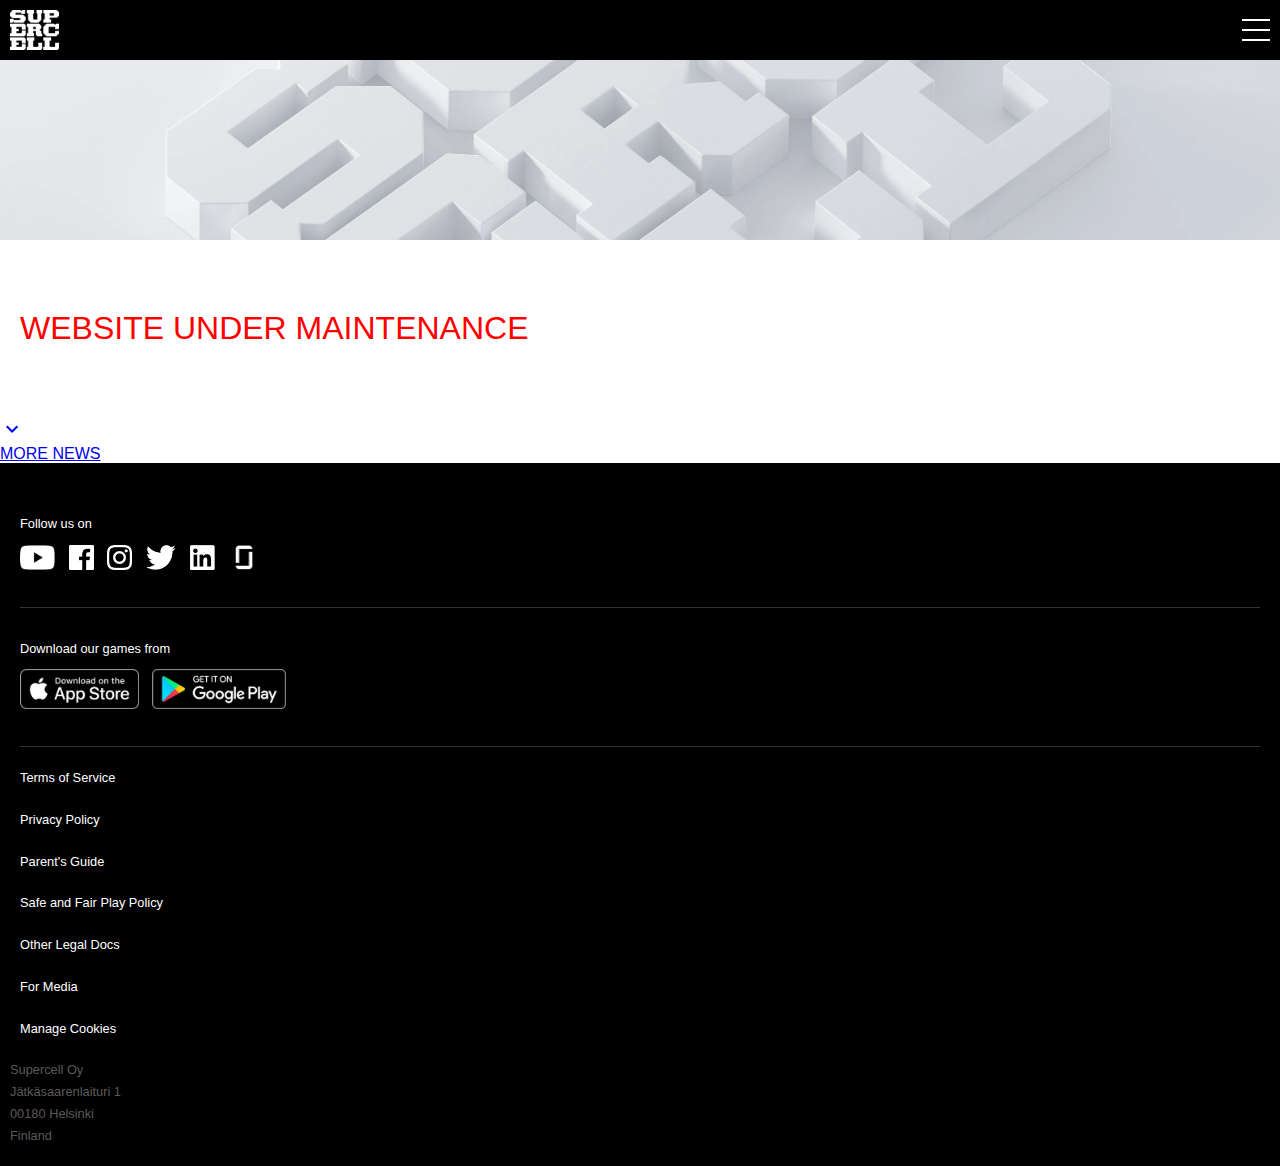
==== arquivos/paginas/champions.html @ 8607adfc "fazendo nova pagina" ====
<!DOCTYPE html>
<html lang="en">
<head>
    <meta charset="UTF-8">
    <meta name="viewport" content="width=device-width, initial-scale=1.0">
    <title>Congrats to the New World Champions! x Supercell</title>
    <link rel="stylesheet" href="../champions.css">
    <link rel="stylesheet" href="../style-header.css">
    <link rel="stylesheet" href="../style-footer.css">
    <link rel="stylesheet" href="https://fonts.googleapis.com/icon?family=Material+Icons">
</head>
<body>
    <section id="section-header">
        <header>
            <nav>
                <img src="../imagens/supercell_logo.webp" alt="supercell">
                <div id="mobile-menu" onclick="AbrirMenu()">
                    <div></div>
                    <div></div>
                    <div></div>
                </div>
                <div id="close" onclick="FecharMenu()">
                    <i class="material-icons" style="color: white;">close</i>
                </div>
                <!-- <img src="arquivos/imagens/button.png" alt="menu"> -->
            </nav>
            <div id="mobile-menu-open">
                <div>
                    <ul id="menu-list">
                        <li>Games</li>
                        <li>Careers</li>
                        <li>Support</li>
                        <li>About Us</li>
                        <li>Search</li>
                    </ul>
                    <ul id="menu-footer">
                        <li>
                            <div>
                                <a href="#">
                                    <svg role="img" width="120" height="30" viewBox="0 0 120 50" fill="none" xmlns="http://www.w3.org/2000/svg"><path d="M5.69428 11.5989L0 50H101.125C107.925 50 113.678 44.9757 114.594 38.2381L117.695 15.4235C118.804 7.26389 112.461 0 104.226 0H19.14C12.403 0 6.68246 4.93479 5.69428 11.5989Z" fill="#878787"></path><path d="M29.7917 33.3919C28.559 33.3919 27.4132 32.6628 26.3542 31.2044C25.9896 30.701 25.6944 30.1367 25.4687 29.5117L28.4375 28.7305C28.8715 29.5117 29.3142 30.0499 29.7656 30.3451H33.6979C33.75 30.3451 33.9236 30.1975 34.2187 29.9023C34.5139 29.6072 34.6615 29.4336 34.6615 29.3815V27.8971C34.6615 27.8103 34.6354 27.7582 34.5833 27.7409L27.9948 25.9701C27.3003 25.7791 26.7622 25.3971 26.3802 24.8242C26.0156 24.2513 25.8333 23.6263 25.8333 22.9492V21.5951C25.8333 21.2131 25.8681 20.8919 25.9375 20.6315C26.0069 20.3711 26.1545 20.0846 26.3802 19.7721C26.5712 19.4944 26.8403 19.1819 27.1875 18.8346C27.5347 18.4874 27.8385 18.227 28.099 18.0534C28.4115 17.8277 28.6979 17.6801 28.9583 17.6107C29.2187 17.5412 29.5399 17.5065 29.9219 17.5065H33.5677C34.2795 17.5065 34.9306 17.7322 35.5208 18.1836C36.1111 18.6176 36.6059 19.1211 37.0052 19.694C37.3872 20.2322 37.6823 20.7964 37.8906 21.3867L34.9219 22.168C34.4878 21.3867 34.0451 20.8485 33.5937 20.5534H29.974C29.9219 20.5534 29.7483 20.701 29.4531 20.9961C29.158 21.2912 29.0104 21.4648 29.0104 21.5169V22.8451C29.0104 22.8971 29.0191 22.9405 29.0365 22.9753C29.0538 22.9926 29.0712 23.0013 29.0885 23.0013L35.7031 24.7982C36.3802 24.9892 36.9097 25.3711 37.2917 25.944C37.6736 26.5169 37.8646 27.1419 37.8646 27.819V29.3034C37.8646 29.6853 37.8299 30.0065 37.7604 30.2669C37.691 30.5273 37.5434 30.8138 37.3177 31.1263C37.1267 31.4041 36.8576 31.7166 36.5104 32.0638C36.1632 32.411 35.8594 32.6714 35.599 32.8451C35.2865 33.0707 35 33.2183 34.7396 33.2878C34.4792 33.3572 34.158 33.3919 33.776 33.3919H29.7917ZM50.564 17.6367V20.6836H46.3713V33.2617H43.1681V20.6836H38.9494V17.6367H50.564ZM56.1133 33.3919C55.7313 33.3919 55.4102 33.3572 55.1497 33.2878C54.8893 33.2183 54.6029 33.0707 54.2904 32.8451C54.0126 32.6541 53.7001 32.385 53.3529 32.0378C53.023 31.6905 52.7626 31.3867 52.5716 31.1263C52.3459 30.8138 52.1983 30.5273 52.1289 30.2669C52.0595 30.0065 52.0247 29.6853 52.0247 29.3034V21.5951C52.0247 21.2131 52.0595 20.8919 52.1289 20.6315C52.1983 20.3711 52.3459 20.0846 52.5716 19.7721C52.7626 19.4944 53.0317 19.1819 53.3789 18.8346C53.7261 18.4874 54.0299 18.227 54.2904 18.0534C54.6029 17.8277 54.8893 17.6801 55.1497 17.6107C55.4102 17.5412 55.7313 17.5065 56.1133 17.5065H60.0195C60.4015 17.5065 60.7227 17.5412 60.9831 17.6107C61.2435 17.6801 61.5299 17.8277 61.8424 18.0534C62.1202 18.2444 62.424 18.5135 62.7539 18.8607C63.1011 19.2079 63.3702 19.5117 63.5612 19.7721C63.7869 20.0846 63.9345 20.3711 64.0039 20.6315C64.0733 20.8919 64.1081 21.2131 64.1081 21.5951V29.3034C64.1081 29.6853 64.0733 30.0065 64.0039 30.2669C63.9345 30.5273 63.7869 30.8138 63.5612 31.1263C63.3702 31.4041 63.1011 31.7166 62.7539 32.0638C62.4067 32.411 62.1029 32.6714 61.8424 32.8451C61.5299 33.0707 61.2435 33.2183 60.9831 33.2878C60.7227 33.3572 60.4015 33.3919 60.0195 33.3919H56.1133ZM55.2018 29.3815C55.2018 29.4336 55.3494 29.6072 55.6445 29.9023C55.9397 30.1975 56.1133 30.3451 56.1654 30.3451H59.9674C60.0195 30.3451 60.1931 30.1975 60.4883 29.9023C60.7834 29.6072 60.931 29.4336 60.931 29.3815V21.5169C60.931 21.4648 60.7834 21.2912 60.4883 20.9961C60.1931 20.701 60.0195 20.5534 59.9674 20.5534H56.1654C56.1133 20.5534 55.9397 20.701 55.6445 20.9961C55.3494 21.2912 55.2018 21.4648 55.2018 21.5169V29.3815ZM71.8945 27.2982H69.3945V33.2617H66.2174V17.6367H73.5872C73.9692 17.6367 74.2904 17.6714 74.5508 17.7409C74.8112 17.8103 75.0977 17.9579 75.4102 18.1836C75.6879 18.3746 75.9918 18.6437 76.3216 18.9909C76.6688 19.3381 76.9379 19.6419 77.1289 19.9023C77.3546 20.2148 77.5022 20.5013 77.5716 20.7617C77.6411 21.0221 77.6758 21.3433 77.6758 21.7253V23.2096C77.6758 23.5916 77.6411 23.9128 77.5716 24.1732C77.5022 24.4336 77.3546 24.7201 77.1289 25.0326C76.9379 25.3103 76.6688 25.6228 76.3216 25.9701C75.9744 26.2999 75.6706 26.5603 75.4102 26.7513C75.2713 26.8555 75.1671 26.9249 75.0977 26.9596L78.5352 33.2617H74.9935L71.8945 27.2982ZM69.3945 24.2513H73.5352C73.5872 24.2513 73.7608 24.1037 74.056 23.8086C74.3511 23.5135 74.4987 23.3398 74.4987 23.2878V21.6471C74.4987 21.5951 74.3511 21.4214 74.056 21.1263C73.7608 20.8312 73.5872 20.6836 73.5352 20.6836H69.3945V24.2513ZM90.4272 20.6836H83.3439V23.8867H90.1929V26.9336H83.3439V30.2148H90.4272V33.2617H80.1668V17.6367H90.4272V20.6836Z" fill="black"></path></svg>
                                </a>
                            </div>
                        </li>
                        <li>
                            <a href="#">
                                <img src="https://supercell.com/_next/static/media/supercell_creators_grey.f699541d.svg" alt="icone-creators">
                            </a>
                        </li>
                        <li>
                            <a href="#">
                                <img src="https://supercell.com/_next/static/media/supercell_make_grey.964b2d8d.svg" alt="icone-make">
                            </a>
                        </li>
                        <li>
                            <a href="#">
                                <img src="https://supercell.com/_next/static/media/supercell_id_grey.62affa0b.svg" alt="icone-id">
                            </a>
                        </li>
                    </ul>
                </div>
            </div>
        </header>
    </section>

    <section>
        <p style="color: red; font-size: 2em;padding: 70px 0px 70px 20px;">
            WEBSITE UNDER MAINTENANCE
        </p>
        <a href="#">
            <i class="material-icons">expand_more</i>
            <div>MORE NEWS</div>
        </a>
    </section>

    <footer>
        <div class="container" id="primeira-div-footer">
            <div id="div-logos-e-lojas">
                <div id="p-footer">
                    <p>Follow us on</p>
                </div>
                <div id="icones-footer">
                    <a href="#">
                        <img src="../imagens/icone-yt.png" alt="youtube">
                    </a>
                    <a href="#">
                        <img src="../imagens/icone-face.png" alt="facebook">
                    </a>
                    <a href="#">
                        <img src="../imagens/icone-insta.png" alt="instagram">
                    </a>
                    <a href="#">
                        <img src="../imagens/icone-twi.png" alt="X/twitter">
                    </a>
                    <a href="#">
                        <img src="../imagens/icone-linke.png" alt="linkedin">
                    </a>
                    <a href="#">
                        <img src="../imagens/icone-glass.png" alt="glassdoor">
                    </a>
                </div>
            </div>
            <div id="div-logos-e-lojas">
                <div id="p-footer" class="p-download-footer">
                    <p>Download our games from</p>
                </div>
                <div id="lojas-footer">
                    <a href="#">
                        <img src="../imagens/appstore.png" alt="app-store">
                    </a>
                    <a href="#">
                        <img src="../imagens/googleplay.png" alt="google-play">
                    </a>
                </div>
            </div>
        </div>
        <div class="container" id="links-footer">
            <a href="#">Terms of Service</a>
            <a href="#">Privacy Policy</a>
            <a href="#">Parent's Guide</a>
            <a href="#">Safe and Fair Play Policy</a>
            <a href="#">Other Legal Docs</a>
            <a href="#">For Media</a>
            <a href="#">Manage Cookies</a>
        </div>
        <div class="container" id="ultima-div-footer">
            <div>
                <p>
                    Supercell Oy <br>
                    Jätkäsaarenlaituri 1 <br>
                    00180 Helsinki <br>
                    Finland <br>
                </p>
            </div>
            <div class="container">
                <a href="#">
                    <img src="arquivos/imagens/supercell_logo.webp" alt="">
                </a>
            </div>
        </div>
    </footer>
    <script src="../script.js"></script>
</body>
</html>
---- arquivos/champions.css ----
@charset "UTF-8";

#section-header {
    background: white url('imagens/default_hero.e9b6e7dd.webp') center top no-repeat scroll;
    background-size: cover;
    min-height: 240px;
}
---- arquivos/style-header.css ----
@charset "UTF-8";

/* HEADER */

* {
    margin: 0px;
    padding: 0px;
    box-sizing: border-box;
    font-family: Arial, Helvetica, sans-serif;
}

header {
    position: sticky;
    top: 0px;
    background-color: black;
    flex-direction: row;
    padding: 10px;
}

nav {
    display: flex;
    flex-direction: row;
    justify-content: space-between;
    align-items: center;
}

header img {
    height: 40px;
}

.container {
    display: flex;
    flex-direction: column;
}

/*MENU*/
#mobile-menu {
    cursor: pointer;
    height: 30px;
    display: flex;
    flex-flow: column nowrap;/*shorthand - direction/wrap*/
    justify-content: space-around;
    align-items: center;
}

#mobile-menu > div {
    border: 1px solid white;
    width: 28px;
}

#mobile-menu-open {
    padding: 0px 20px;
    background-color: black;
    display: none;
    height: 100vh;
    width: 100%;
    position: absolute;
    margin-left: -10px;
}

#mobile-menu-open > div {
    padding-bottom: 70px;
    height: 100%;
    display: flex;
    flex-flow: column nowrap;
    justify-content: space-between;
}

#mobile-menu-open li {
    list-style: none;
}

#close {
    display: none;
}

#menu-list {
    color: gray;
    margin-top: 30px;
}

#menu-list li {
    line-height: 2.2em;
    font-size: 1.5em;
}

#menu-list li:hover {
    color: white;
}

#menu-footer {
    display: flex;
    justify-content: space-between;
    width: 310px;
    padding: 20px 0px;
}

#menu-footer img{
    height: 30px;
}
---- arquivos/style-footer.css ----
@charset "UTF-8";

/*FOOTER*/

* {
    margin: 0px;
    padding: 0px;
    box-sizing: border-box;
    font-family: Arial, Helvetica, sans-serif;
}

footer {
    background-color: black;
    color: white;
    line-height: 1.7em;
    font-size: 0.8em;
    padding: 20px 10px;
}

footer a {
    text-decoration: none;
    color: white;
}

footer #div-logos-e-lojas {
    padding: 20px 0px 30px 0px;
    margin: 0px 10px;
    border-bottom: 1px solid #333333;
}

#p-footer {
    padding: 10px 0px;
}

#icones-footer img {
    margin-right: 10px;
    max-height: 25px;
    height: 100%;
}

#lojas-footer img {
    margin-right: 10px;
    max-height: 40px;
    height: 100%;
}

#links-footer {
    padding: 10px 0px;
}

#links-footer a {
    padding: 10px;
}

#ultima-div-footer {
    flex-direction: row;
    justify-content: space-between;
    align-items: flex-end;
}

#ultima-div-footer p {
    color: #5a5a5a;
}

#ultima-div-footer img {
    height: 55px;
    
}
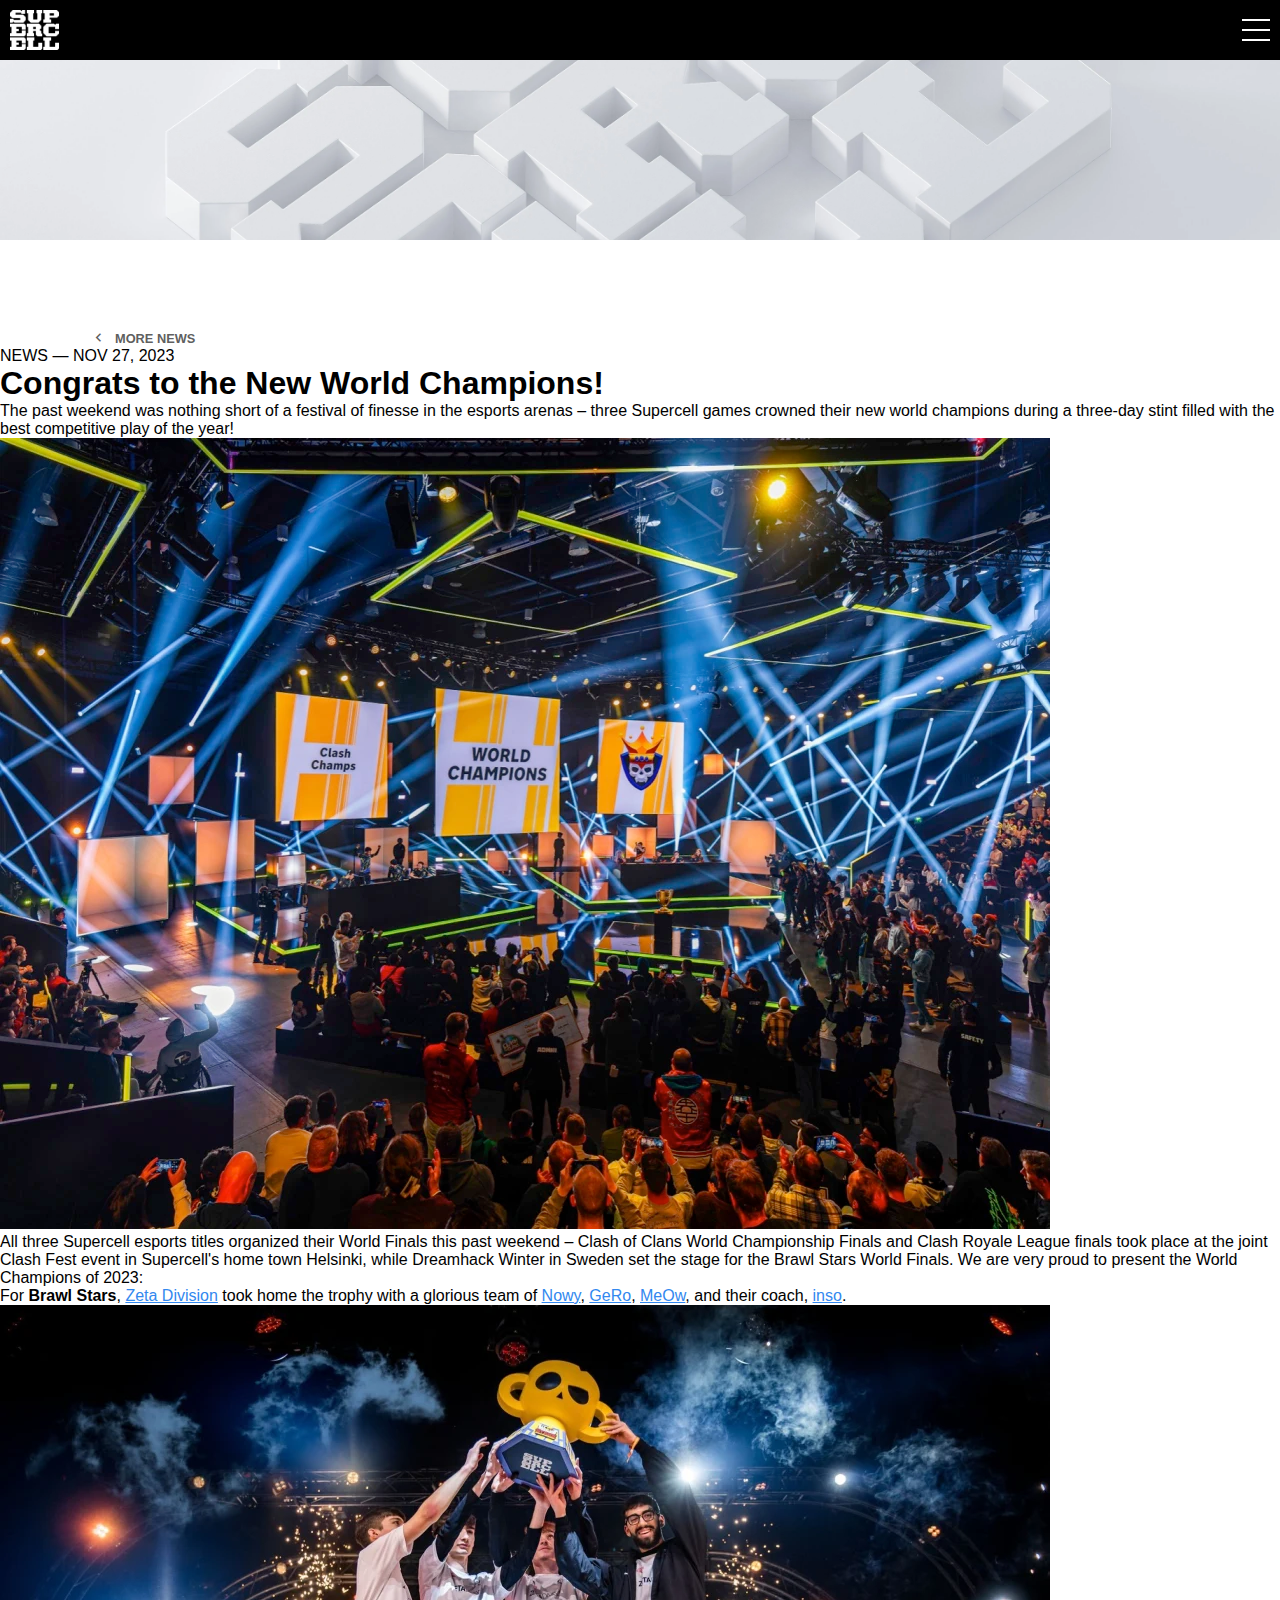
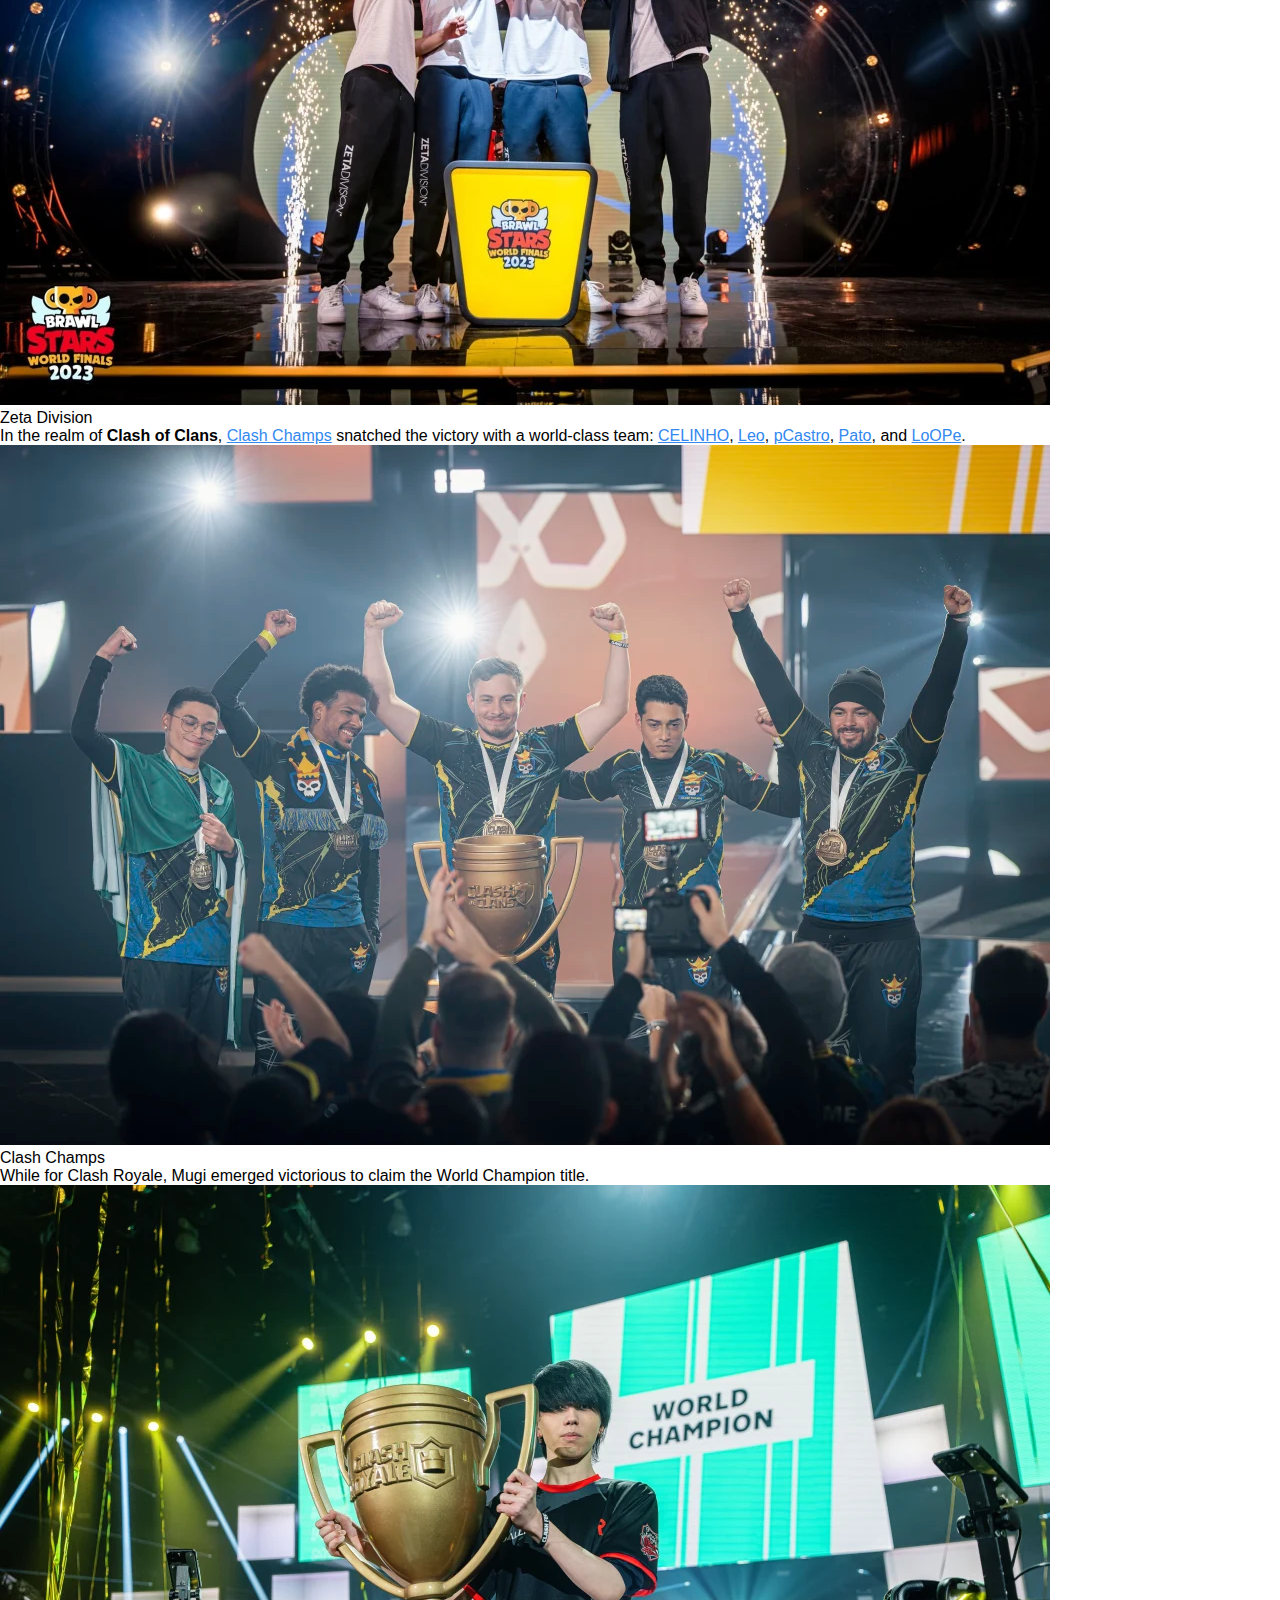
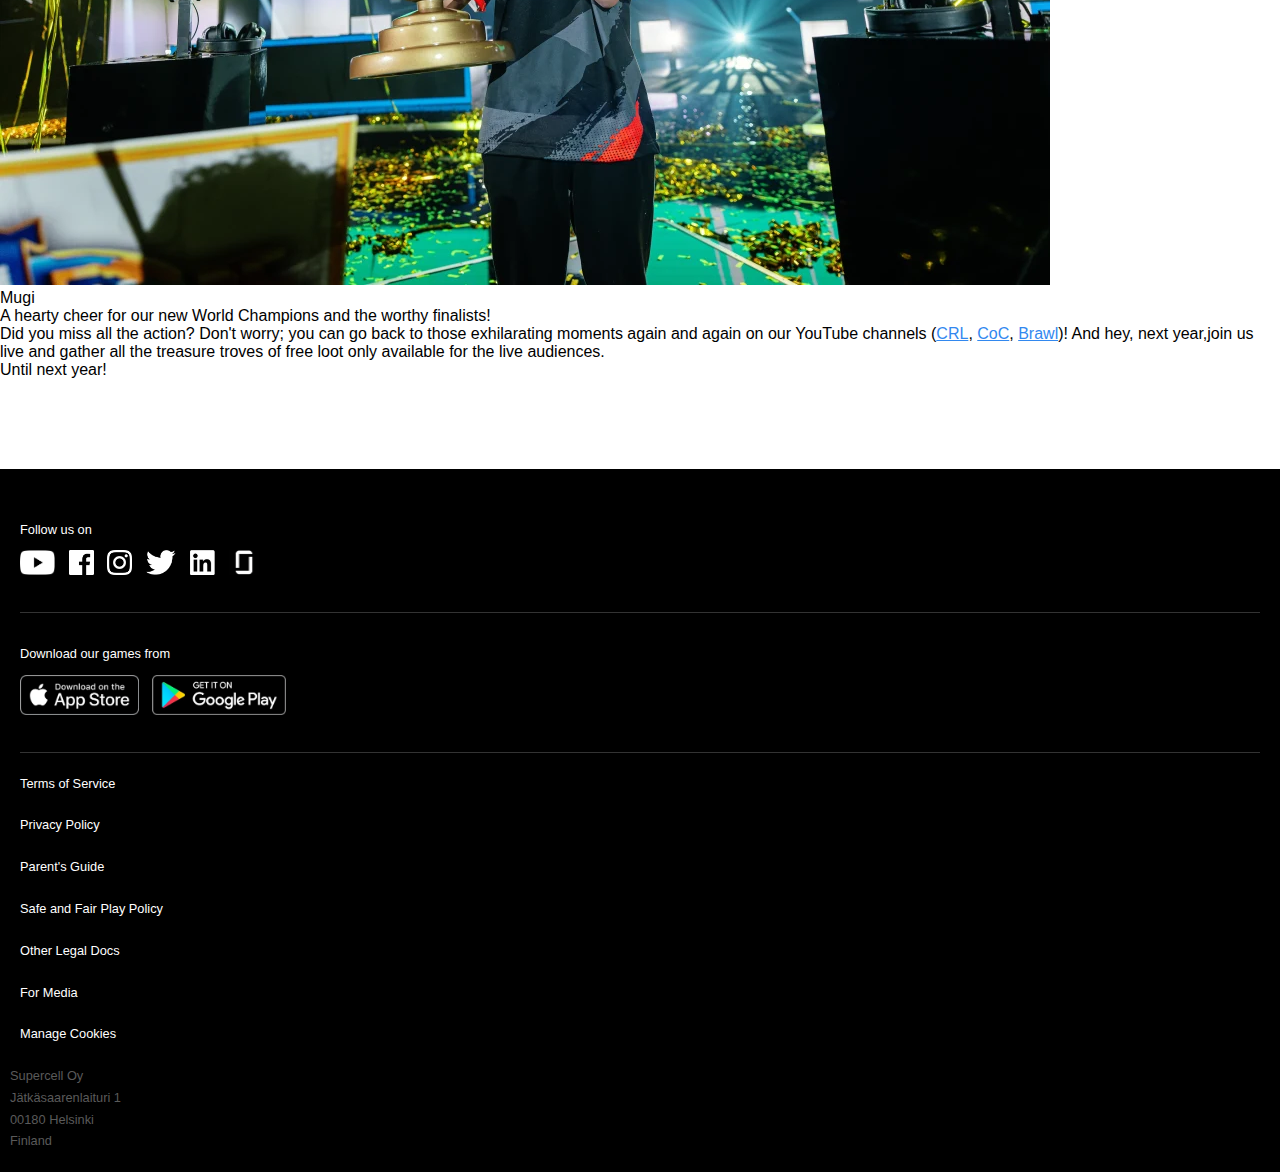
==== commit 9e087aec: "criando a nova pagina - AINDA NAO FINALIZADA" ====
--- a/arquivos/paginas/champions.html
+++ b/arquivos/paginas/champions.html
@@ -61,17 +61,57 @@
             </div>
         </header>
     </section>
-
-    <section>
-        <p style="color: red; font-size: 2em;padding: 70px 0px 70px 20px;">
-            WEBSITE UNDER MAINTENANCE
-        </p>
-        <a href="#">
-            <i class="material-icons">expand_more</i>
-            <div>MORE NEWS</div>
+    <section id="section-center">
+        <a href="#" id="more">
+            <i class="material-icons">chevron_left</i>
+            <div>
+                MORE NEWS
+            </div>
         </a>
+        <div>
+            <p>
+                NEWS — NOV 27, 2023
+            </p>
+            <h1>
+                Congrats to the New World Champions!
+            </h1>
+            <p>
+                The past weekend was nothing short of a festival of finesse in the esports arenas – three Supercell games crowned their new world champions during a three-day stint filled with the best competitive play of the year!
+            </p>
+            <img src="../imagens/world-champ-2023_copy1500x1130.webp" alt="world-champ-2023">
+            <p>
+                All three Supercell esports titles organized their World Finals this past weekend – Clash of Clans World Championship Finals and Clash Royale League finals took place at the joint Clash Fest event in Supercell's home town Helsinki, while Dreamhack Winter in Sweden set the stage for the Brawl Stars World Finals. We are very proud to present the World Champions of 2023:
+            </p>
+            <p>
+                For <strong>Brawl Stars</strong>, <a href="#">Zeta Division</a> took home the trophy with a glorious team of <a href="#">Nowy</a>, <a href="#">GeRo</a>, <a href="#">MeOw</a>, and their coach, <a href="#">inso</a>.
+            </p>
+            <img src="../imagens/IMG_4164.webp" alt="world-champ-2023-champions holding trophy">
+            <p>Zeta Division</p>
+            <p>
+                In the realm of <strong>Clash of Clans</strong>, <a href="#">Clash Champs</a> snatched the victory with a world-class team: <a href="#">CELINHO</a>, <a href="#">Leo</a>, <a href="#">pCastro</a>, <a href="#">Pato</a>, and <a href="#">LoOPe</a>.
+            </p>
+            <img src="../imagens/435_Clashfest_2023.webp" alt="">
+            <p>
+                Clash Champs
+            </p>
+            <p>
+                While for Clash Royale, Mugi emerged victorious to claim the World Champion title.
+            </p>
+            <img src="../imagens/531_Clashfest_2023.webp" alt="">
+            <p>
+                Mugi
+            </p>
+            <p>
+                A hearty cheer for our new World Champions and the worthy finalists!
+            </p>
+            <p>
+                Did you miss all the action? Don't worry; you can go back to those exhilarating moments again and again on our YouTube channels (<a href="#">CRL</a>, <a href="#">CoC</a>, <a href="#">Brawl</a>)! And hey, next year,join us live and gather all the treasure troves of free loot only available for the live audiences.
+            </p>
+            <p>
+                Until next year!
+            </p>
+        </div>
     </section>
-
     <footer>
         <div class="container" id="primeira-div-footer">
             <div id="div-logos-e-lojas">
--- a/arquivos/champions.css
+++ b/arquivos/champions.css
@@ -4,4 +4,31 @@
     background: white url('imagens/default_hero.e9b6e7dd.webp') center top no-repeat scroll;
     background-size: cover;
     min-height: 240px;
+}
+
+#section-center {
+    padding: 90px 0px;
+}
+
+#more {
+    display: flex;
+    gap: 8px;
+    align-items: center;
+    color: rgb(95, 95, 95);
+    text-decoration: none;
+    font-size: 0.8em;
+    margin-left: 90px;
+    font-weight: bold;
+}
+
+#more i {
+    font-size: 1.3em;
+}
+
+#section-center > div a {
+    color: #3288EF;
+}
+
+#section-center > div a:hover {
+    color: gray;
 }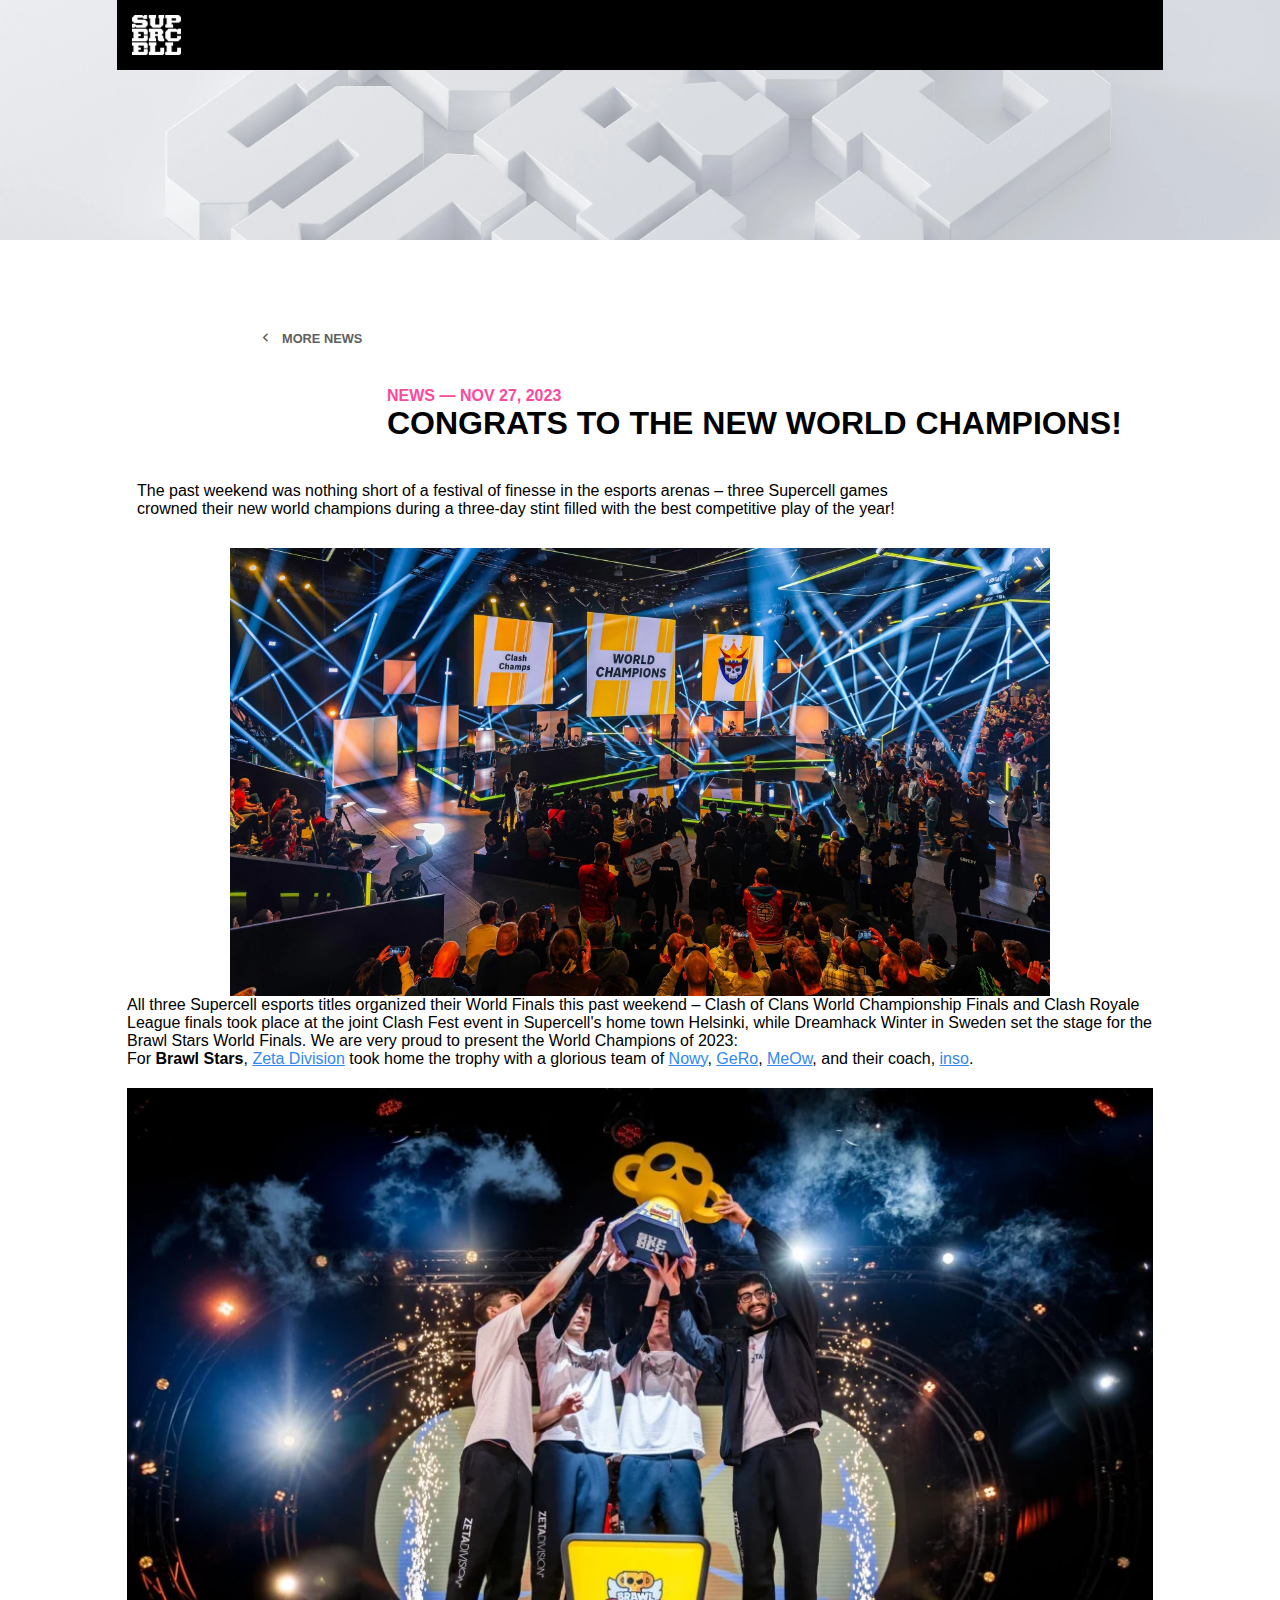
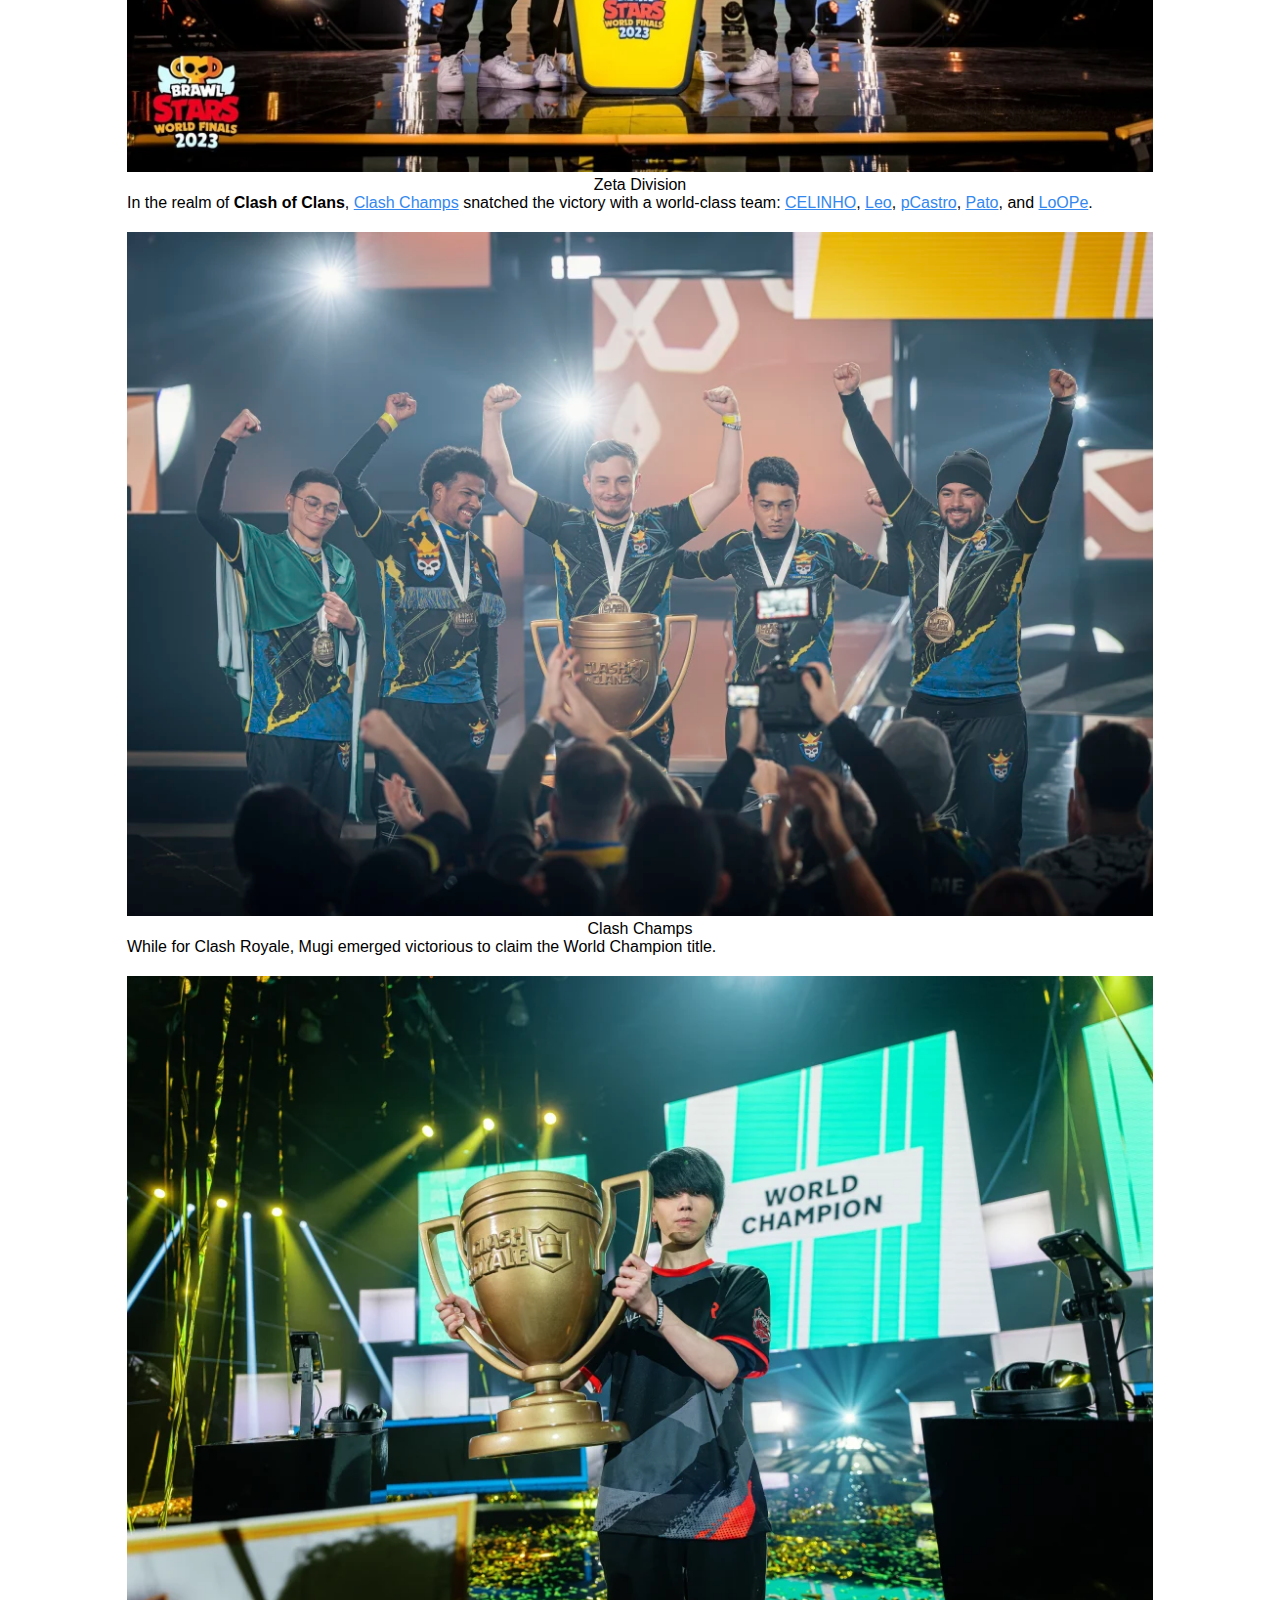
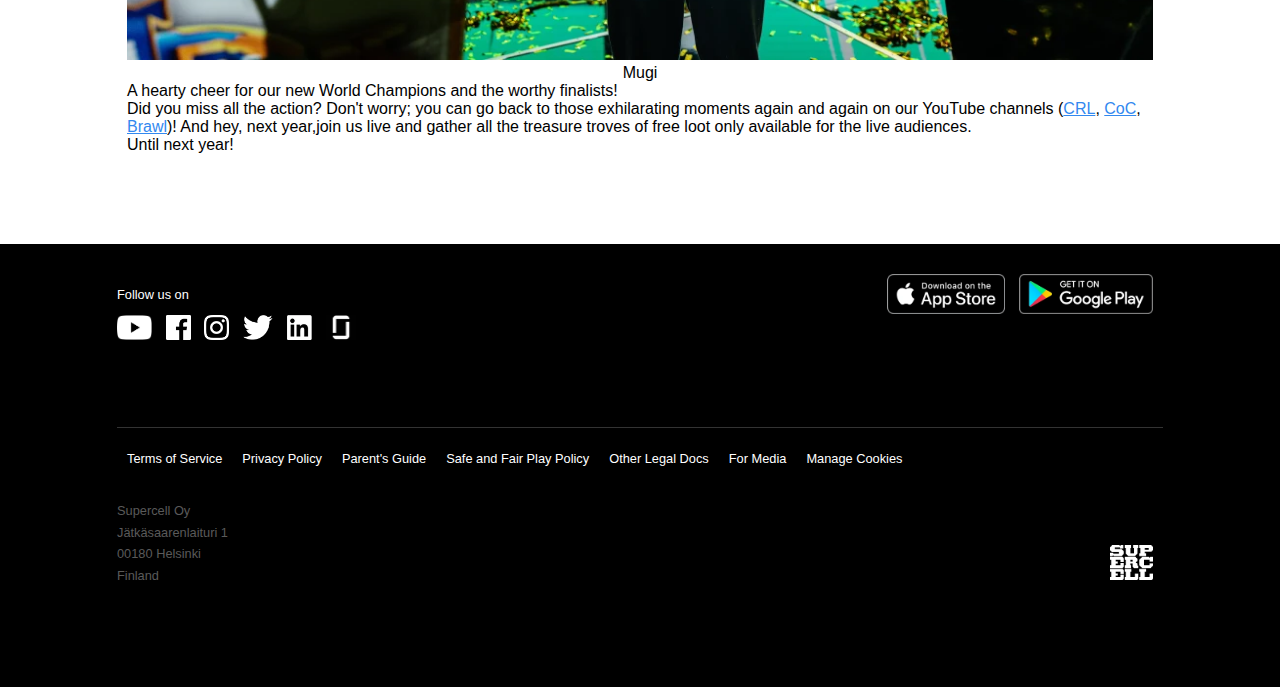
==== commit 58e4bd61: "fiz ajustes nas paginas" ====
--- a/arquivos/paginas/champions.html
+++ b/arquivos/paginas/champions.html
@@ -4,8 +4,9 @@
     <meta charset="UTF-8">
     <meta name="viewport" content="width=device-width, initial-scale=1.0">
     <title>Congrats to the New World Champions! x Supercell</title>
-    <link rel="stylesheet" href="../champions.css">
+    <link rel="stylesheet" href="../paginas.css">
     <link rel="stylesheet" href="../style-header.css">
+    <link rel="stylesheet" href="../mediaquery.css">
     <link rel="stylesheet" href="../style-footer.css">
     <link rel="stylesheet" href="https://fonts.googleapis.com/icon?family=Material+Icons">
 </head>
@@ -62,54 +63,60 @@
         </header>
     </section>
     <section id="section-center">
-        <a href="#" id="more">
-            <i class="material-icons">chevron_left</i>
-            <div>
-                MORE NEWS
+        <div>
+            <div id="section-top">
+                <div>
+                    <a href="#" id="more">
+                        <i class="material-icons">chevron_left</i>
+                        more news
+                    </a>
+                    <div>
+                        <p id="news">
+                            news — nov 27, 2023
+                        </p>
+                        <h1>
+                            Congrats to the New World Champions!
+                        </h1>
+                    </div>
+                </div>
+                <p id="p">
+                    The past weekend was nothing short of a festival of finesse in the esports arenas – three Supercell games crowned their new world champions during a three-day stint filled with the best competitive play of the year!
+                </p>
+                <img id="img-champions" src="../imagens/world-champ-2023_copy1500x1130.webp" alt="world-champ-2023">
             </div>
-        </a>
-        <div>
-            <p>
-                NEWS — NOV 27, 2023
-            </p>
-            <h1>
-                Congrats to the New World Champions!
-            </h1>
-            <p>
-                The past weekend was nothing short of a festival of finesse in the esports arenas – three Supercell games crowned their new world champions during a three-day stint filled with the best competitive play of the year!
-            </p>
-            <img src="../imagens/world-champ-2023_copy1500x1130.webp" alt="world-champ-2023">
-            <p>
-                All three Supercell esports titles organized their World Finals this past weekend – Clash of Clans World Championship Finals and Clash Royale League finals took place at the joint Clash Fest event in Supercell's home town Helsinki, while Dreamhack Winter in Sweden set the stage for the Brawl Stars World Finals. We are very proud to present the World Champions of 2023:
-            </p>
-            <p>
-                For <strong>Brawl Stars</strong>, <a href="#">Zeta Division</a> took home the trophy with a glorious team of <a href="#">Nowy</a>, <a href="#">GeRo</a>, <a href="#">MeOw</a>, and their coach, <a href="#">inso</a>.
-            </p>
-            <img src="../imagens/IMG_4164.webp" alt="world-champ-2023-champions holding trophy">
-            <p>Zeta Division</p>
-            <p>
-                In the realm of <strong>Clash of Clans</strong>, <a href="#">Clash Champs</a> snatched the victory with a world-class team: <a href="#">CELINHO</a>, <a href="#">Leo</a>, <a href="#">pCastro</a>, <a href="#">Pato</a>, and <a href="#">LoOPe</a>.
-            </p>
-            <img src="../imagens/435_Clashfest_2023.webp" alt="">
-            <p>
-                Clash Champs
-            </p>
-            <p>
-                While for Clash Royale, Mugi emerged victorious to claim the World Champion title.
-            </p>
-            <img src="../imagens/531_Clashfest_2023.webp" alt="">
-            <p>
-                Mugi
-            </p>
-            <p>
-                A hearty cheer for our new World Champions and the worthy finalists!
-            </p>
-            <p>
-                Did you miss all the action? Don't worry; you can go back to those exhilarating moments again and again on our YouTube channels (<a href="#">CRL</a>, <a href="#">CoC</a>, <a href="#">Brawl</a>)! And hey, next year,join us live and gather all the treasure troves of free loot only available for the live audiences.
-            </p>
-            <p>
-                Until next year!
-            </p>
+            <div id="section-center-2">
+                <p>
+                    All three Supercell esports titles organized their World Finals this past weekend – Clash of Clans World Championship Finals and Clash Royale League finals took place at the joint Clash Fest event in Supercell's home town Helsinki, while Dreamhack Winter in Sweden set the stage for the Brawl Stars World Finals. We are very proud to present the World Champions of 2023:
+                </p>
+                <p>
+                    For <strong>Brawl Stars</strong>, <a href="#">Zeta Division</a> took home the trophy with a glorious team of <a href="#">Nowy</a>, <a href="#">GeRo</a>, <a href="#">MeOw</a>, and their coach, <a href="#">inso</a>.
+                </p>
+                <img id="img-sect" src="../imagens/IMG_4164.webp" alt="world-champ-2023-champions holding trophy">
+                <p id="nome-champions">Zeta Division</p>
+                <p>
+                    In the realm of <strong>Clash of Clans</strong>, <a href="#">Clash Champs</a> snatched the victory with a world-class team: <a href="#">CELINHO</a>, <a href="#">Leo</a>, <a href="#">pCastro</a>, <a href="#">Pato</a>, and <a href="#">LoOPe</a>.
+                </p>
+                <img id="img-sect" src="../imagens/435_Clashfest_2023.webp" alt="">
+                <p id="nome-champions">
+                    Clash Champs
+                </p>
+                <p>
+                    While for Clash Royale, Mugi emerged victorious to claim the World Champion title.
+                </p>
+                <img id="img-sect" src="../imagens/531_Clashfest_2023.webp" alt="">
+                <p id="nome-champions">
+                    Mugi
+                </p>
+                <p>
+                    A hearty cheer for our new World Champions and the worthy finalists!
+                </p>
+                <p>
+                    Did you miss all the action? Don't worry; you can go back to those exhilarating moments again and again on our YouTube channels (<a href="#">CRL</a>, <a href="#">CoC</a>, <a href="#">Brawl</a>)! And hey, next year,join us live and gather all the treasure troves of free loot only available for the live audiences.
+                </p>
+                <p>
+                    Until next year!
+                </p>
+            </div>
         </div>
     </section>
     <footer>
@@ -173,7 +180,7 @@
             </div>
             <div class="container">
                 <a href="#">
-                    <img src="arquivos/imagens/supercell_logo.webp" alt="">
+                    <img src="../imagens/supercell_logo.webp" alt="">
                 </a>
             </div>
         </div>
--- a/arquivos/paginas.css
+++ b/arquivos/paginas.css
@@ -0,0 +1,173 @@
+@charset "UTF-8";
+
+#section-header {
+    background: white url('imagens/default_hero.e9b6e7dd.webp') center top no-repeat scroll;
+    background-size: cover;
+    min-height: 240px;
+}
+
+#section-center {
+    padding: 90px 10px;
+    margin: auto;
+
+}
+
+#section-center img {
+    
+}
+
+#img-champions {
+    padding-top: 30px;
+    width: 100%;
+    display: block;
+    margin: auto;
+}
+
+#section-top > div {
+    font-weight: bold;
+    text-transform: uppercase;
+    display: flex;
+    flex-direction: column;
+    text-align: left;
+}
+
+#section-top > div {
+    justify-content: center;
+    margin-bottom: 20px;
+}
+
+#section-top #news {
+    text-align: left;
+    color: #FB4A9D;
+}
+
+#section-top a {
+    margin-bottom: 20px;
+    display: flex;
+    gap: 8px;
+    align-items: center;
+    color: #5f5f5f;
+    text-decoration: none;
+    font-size: 0.8em;
+    font-weight: bold;
+}
+
+#section-top i {
+    font-size: 1.3em;
+}
+
+#p {
+    padding: 20px 10px 0px 10px;
+}
+
+#section-center-2 img {
+    max-width: 100%;
+    margin: auto;
+}
+
+#img-sect {
+    padding-top: 20px;
+}
+
+#nome-champions {
+    text-align: center;
+}
+
+a {
+    color: #3288EF;
+}
+
+a:hover {
+    color: gray;
+}
+
+@media screen and (min-width: 805px) and (max-width: 1065px){
+    #section-center {
+        width: 785px;
+    }
+
+    #img-champions {
+        width: 100%;
+    }
+
+    #section-top a {
+        margin-left: 90px;
+    }
+
+    #p {
+        width: 610px;
+        text-align: left;
+    }
+}
+
+@media screen and (min-width: 1066px) {
+    #section-center {
+        width: 1046px;
+    }
+
+    #img-champions {
+        width: 80%;
+    }
+
+    #img-sect {
+        width: 100%;
+    }
+
+    #section-top {
+        flex-direction: row;
+    }
+
+    #section-top a {
+        margin-bottom: 40px;
+    }
+
+    #section-top div {
+        padding-left: 130px;
+    }
+
+    #p {
+        width: 800px;
+        text-align: left;
+    }
+}
+
+@media screen and (min-width: 1297px) {
+    #section-center {
+        width: 1277px;
+    }
+
+    #img-champions {
+        width: 80%;
+    }
+
+    #img-sect {
+        width: 100%;
+    }
+
+    #section-top a {
+        margin-bottom: 60px;
+    }
+
+    #section-top div {
+        padding-left: 250px;
+    }
+}
+
+@media screen and (min-width: 1695px) {
+    #section-center {
+        width: 1676px;
+    }
+
+    #img-champions {
+        width: 80%;
+    }
+
+    #img-sect {
+        width: 100%;
+    }
+
+    #section-top div {
+        padding-left: 400px;
+    }
+}
+
--- a/arquivos/style-header.css
+++ b/arquivos/style-header.css
@@ -1,7 +1,6 @@
 @charset "UTF-8";
 
 /* HEADER */
-
 * {
     margin: 0px;
     padding: 0px;
--- a/arquivos/mediaquery.css
+++ b/arquivos/mediaquery.css
@@ -0,0 +1,206 @@
+@charset "UTF-8";
+
+@media screen and (min-width: 805px) {
+    header {
+        width: 785px;
+        margin: auto;
+    }
+
+    /* SECTION 1 */
+    #section-um {
+        min-height: 400px;
+        background: white url('imagens/frontpage_hero790px.webp') bottom no-repeat;
+        background-size: cover;
+    }
+
+    #section-um > div {
+        padding-top: 20px;
+    }
+
+    #section-um h1 {
+        margin-bottom: 10px;
+    }
+
+    /* SECTION 2 */
+    #section-dois {
+        display: flex;
+        flex-wrap: wrap;
+        justify-content: space-between;
+        width: 785px;
+    }
+
+    #section-dois img, #section-dois > div {
+        width: 385px;
+    }
+
+    #section-dois > div {
+        margin: 0px;
+    }
+
+    /* SECTION 3 */
+    #section-tres img {
+        width: 100%;
+        max-width: 470px;
+        margin: auto;
+    }
+
+    #section-3-um, #section-3-dois {
+        display: flex;
+        justify-content: center;
+    }
+
+    #section-3-um {
+        flex-direction: row;
+    }
+
+    #section-3-dois {
+        flex-direction: row-reverse;
+    }
+
+    #texto-nita-pekka {
+        font-size: 0.9em;
+        padding-left: 30px;
+        text-align: left;
+    }
+
+    #section-tres #button {
+        padding: 20px 0px;
+        margin: 60px 0px 0px 0px;
+        border-radius: 10px;
+        color: black;
+        background-color: white;
+    }
+
+    footer > div {
+        width: 785px;
+        margin: auto;
+        padding: 10px 0px 80px 0px;
+    }
+}
+@media screen and (min-width: 1066px) {
+    header {
+        width: 1046px;
+        height: 70px;
+    }
+
+    nav {
+        padding: 5px;
+        height: 100%;
+        margin: auto;
+    }
+
+    #img-header {
+        height: 100%;
+    }
+
+    #section-dois {
+        max-width: 1046px;
+    }
+
+    #mobile-menu {
+        display: none;
+    }
+
+    #section-dois {
+        display: flex;
+        flex-wrap: wrap;
+        width: 1046px;
+        padding: 0px;
+    }
+
+    #section-dois img, #section-dois > div {
+        width: 510px;
+    }
+
+    #section-tres img {
+        width: 100%;
+        max-width: 520px;
+        margin: auto;
+    }
+
+    #section-3-um, #section-3-dois {
+        display: flex;
+    }
+
+    #section-3-um {
+        flex-direction: row;
+    }
+
+    #section-3-dois {
+        flex-direction: row-reverse;
+    }
+
+    #texto-nita-pekka {
+        font-size: 0.9em;
+        padding-left: 30px;
+        text-align: left;
+    }
+
+    #section-tres #button {
+        padding: 20px 0px;
+        margin: 60px 0px 0px 0px;
+        border-radius: 10px;
+        color: black;
+        background-color: white;
+    }
+
+    footer > div {
+        width: 1046px;
+        margin: auto;
+        padding: 10px 0px 80px 0px;
+    }
+}
+
+@media screen and (min-width: 1297px) {
+    header {
+        width: 1277px;
+        height: 80px;
+    }
+
+    nav {
+        padding: 5px;
+        height: 100%;
+        margin: auto;
+    }
+
+    #img-header {
+        height: 100%;
+    }
+
+    #section-dois {
+        width: 1277px;
+    }
+
+    #section-dois > div {
+        width: 520px;
+        margin: 0px;
+    }
+
+    footer > div {
+        width: 1277px;
+        margin: auto;
+        padding: 10px 0px 80px 0px;
+    }
+}
+
+@media screen and (min-width: 1695px) {
+    header {
+        width: 1675px;
+    }
+
+    nav {
+        padding: 5px;
+        height: 100%;
+        margin: auto;
+    }
+
+    #img-header {
+        height: 100%;
+    }
+
+    footer > div {
+        width: 1675px;
+        margin: auto;
+        padding: 10px 0px 80px 0px;
+    }
+}
--- a/arquivos/style-footer.css
+++ b/arquivos/style-footer.css
@@ -1,7 +1,6 @@
 @charset "UTF-8";
 
 /*FOOTER*/
-
 * {
     margin: 0px;
     padding: 0px;
@@ -22,10 +21,12 @@
     color: white;
 }
 
-footer #div-logos-e-lojas {
+.div-logos-e-lojas {
+    display: flex;
     padding: 20px 0px 30px 0px;
     margin: 0px 10px;
     border-bottom: 1px solid #333333;
+    align-items: center;
 }
 
 #p-footer {
@@ -63,6 +64,35 @@
 }
 
 #ultima-div-footer img {
-    height: 55px;
-    
+    height: 40px;
+}
+
+@media screen and (min-width: 805px) {
+    footer .container {
+        flex-direction: row;
+        justify-content: space-between;
+    }
+
+    footer .p-download-footer {
+        display: none;
+    }
+
+    footer .div-logos-e-lojas {
+        border-bottom: 1px solid transparent;
+    }
+
+    footer #primeira-div-footer {
+        border-bottom: 1px solid #333333;
+    }
+
+    #ultima-div-footer img {
+        height: 35px;
+        margin-right: 10px;
+    }
+}
+
+@media screen and (min-width: 1066px) {
+    #links-footer {
+        justify-content: left;
+    }
 }